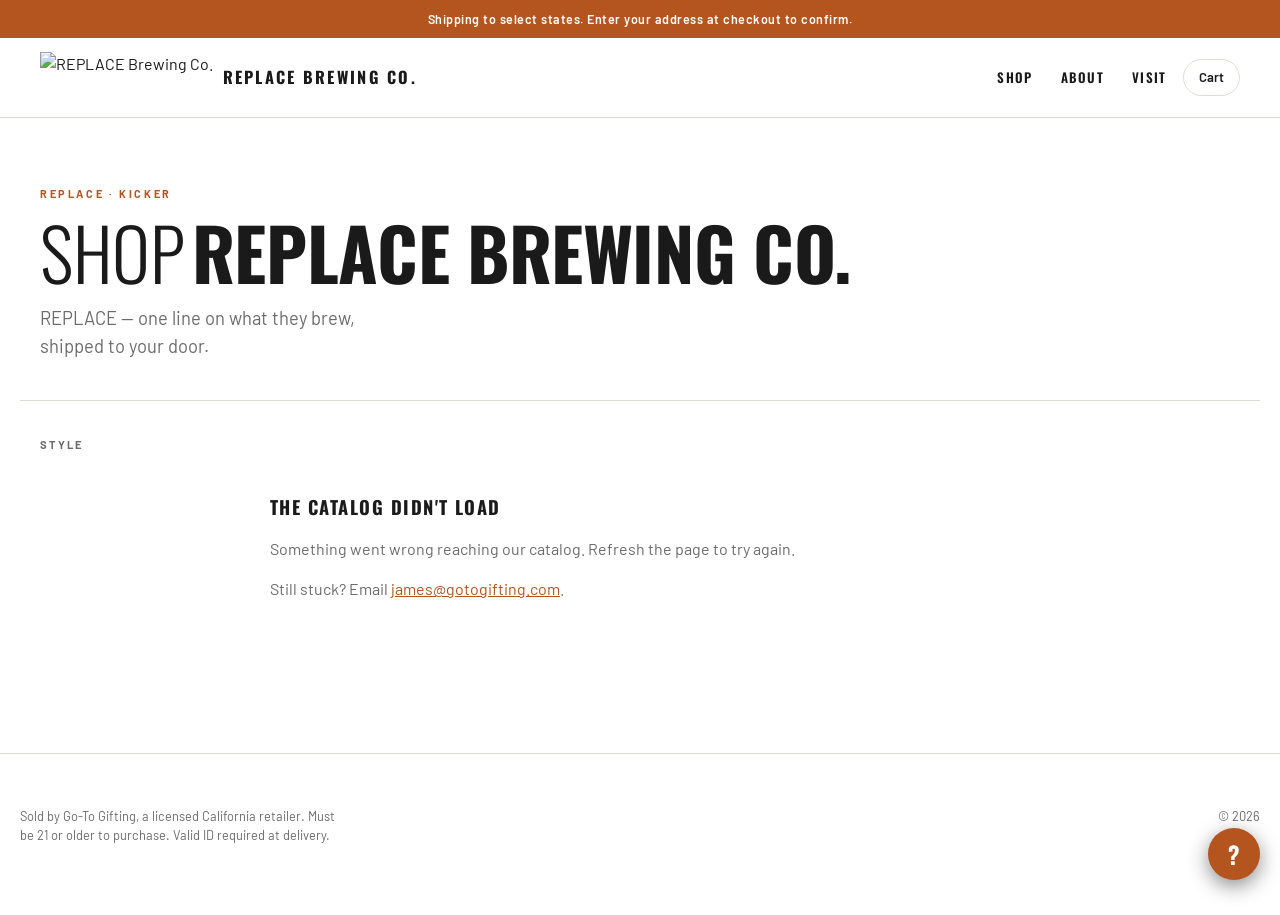
==== index.html @ 084e204e "Brewery portal template, extracted from the Hellbent build Baseline for onboarding co-brand brewery " ====
<!DOCTYPE html>
<html lang="en">
<head>
<meta charset="utf-8">
<meta name="viewport" content="width=device-width, initial-scale=1">
<meta name="robots" content="noindex, nofollow">
<!-- Replace with the brand's own one-liner. Kept static because
     crawlers read it before app.js runs. -->
<meta name="description" content="REPLACE — craft beer shipped to your door.">
<title>Shop</title><!-- app.js rewrites this from BRAND.name -->
<link rel="icon" type="image/png" href="/assets/favicon.png">
<link rel="stylesheet" href="/assets/styles.css">
</head>
<body>

<div class="announce" id="announce"></div>

<header class="masthead">
  <div class="masthead__inner">
    <a class="masthead__logo" id="brand-home" href="#">
      <img id="brand-logo" alt="">
      <span class="masthead__name" id="brand-name"></span>
    </a>
    <span class="masthead__spacer"></span>
    <nav class="masthead__nav" id="brand-nav" aria-label="Shop"></nav>
    <button class="cart-btn" id="cart-open" type="button" aria-haspopup="dialog">
      Cart
      <span class="cart-btn__count" id="cart-count" hidden>0</span>
    </button>
  </div>
</header>

<main>
  <section class="hero">
    <div class="hero__copy">
      <p class="hero__kicker" id="hero-kicker"></p>
      <h1 class="hero__title" id="hero-title">
        <span id="hero-lead"></span>
        <img id="hero-mark" alt="" hidden>
      </h1>
      <p class="hero__tagline" id="hero-tagline"></p>
    </div>
    <img class="hero__badge" id="hero-badge" alt="" hidden>
  </section>

  <!-- Promo ticker. Built by app.js from BRAND.promo; the whole
       section removes itself when promo.active is false. -->
  <section class="tape" id="tape" hidden>
    <p class="visually-hidden" id="tape-readable"></p>
    <div class="tape__track" id="tape-track" aria-hidden="true"></div>
    <p class="tape__static" id="tape-static" hidden></p>
    <span class="tape__fade" aria-hidden="true"></span>
    <button class="tape__pause" id="tape-pause" type="button" aria-pressed="false">
      <span class="visually-hidden">Pause the scrolling banner</span>
      <span class="tape__pause-icon" aria-hidden="true"></span>
    </button>
  </section>

  <!-- Pre-sale / minimum-order notices. Painted by app.js from
       brand.config.js; the whole strip removes itself when nothing is active. -->
  <aside class="notices" id="notices" aria-label="Ordering information" hidden></aside>

  <div class="shell">
    <nav class="filters" id="filters-nav" aria-label="Filter by style">
      <h2 class="filters__heading" id="filters-heading">Style</h2>
      <ul class="filters__list" id="filters"></ul>
    </nav>
    <section id="grid" aria-live="polite" aria-busy="true"></section>
  </div>
</main>

<footer class="footer">
  <div class="footer__inner">
    <p class="footer__legal" id="footer-legal"></p>
    <span class="masthead__spacer"></span>
    <p>&copy; <span id="footer-year"></span></p>
  </div>
</footer>

<div class="scrim" id="scrim" data-open="false"></div>

<aside class="drawer" id="drawer" data-open="false" role="dialog"
       aria-modal="true" aria-labelledby="drawer-title" aria-hidden="true">
  <div class="drawer__head">
    <h2 class="drawer__title" id="drawer-title">Your Cart</h2>
    <button class="drawer__close" id="drawer-close" type="button" aria-label="Close cart">&times;</button>
  </div>

  <div class="drawer__body" id="drawer-body"></div>

  <div class="drawer__foot" id="drawer-foot" hidden>
    <div class="drawer__error" id="drawer-error" role="alert" hidden></div>
    <div class="drawer__total">
      <span>Subtotal</span>
      <span id="cart-total">—</span>
    </div>
    <p class="drawer__tax">Shipping and tax calculated at checkout.</p>
    <!-- Adult signature disclosure. Painted from BRAND.adultSignature.
         The fee itself is applied at Shopify checkout, once per order. -->
    <p class="drawer__signature" id="drawer-signature" hidden></p>
    <p class="drawer__presale" id="drawer-presale" hidden></p>
    <div class="drawer__min" id="drawer-min" role="status" hidden></div>
    <button class="checkout-btn" id="checkout" type="button">Checkout</button>
    <p class="handoff" id="handoff"></p>
  </div>
</aside>

<!-- ══ Help widget ═══════════════════════════════════════════════════════
     The form markup must be REAL, STATIC HTML in this file. Netlify detects
     forms by parsing the deployed HTML at build; a form injected by JS is
     never registered and every submission 404s. Do not move this into app.js.

     app.js posts it over fetch so the panel can show inline success. The
     action= below is the no-JS fallback path.
     ══════════════════════════════════════════════════════════════════════ -->
<button class="help-fab" id="help-open" type="button"
        aria-expanded="false" aria-controls="help-panel"
        aria-label="Need help? Send us a message">
  <span aria-hidden="true">?</span>
</button>

<!-- ‹REPLACE› the form name below in BOTH places, and match it to
     helpForm.formName in brand.config.js. Netlify keys submissions on it. -->
<div class="help-panel" id="help-panel" data-open="false" role="dialog"
     aria-labelledby="help-title" aria-hidden="true">
  <div class="help-panel__head">
    <h2 class="help-panel__title" id="help-title"></h2>
    <button class="help-panel__close" id="help-close" type="button"
            aria-label="Close help">&times;</button>
  </div>

  <p class="help-panel__line" id="help-line"></p>

  <form class="help-form" id="help-form" name="REPLACE-help" method="POST"
        action="/thanks.html" data-netlify="true" data-netlify-honeypot="bot-field">
    <input type="hidden" name="form-name" value="REPLACE-help">
    <p class="help-form__pot">
      <label>Leave this field empty <input name="bot-field" tabindex="-1" autocomplete="off"></label>
    </p>

    <label class="help-form__label" for="help-name">Name</label>
    <input class="help-form__input" id="help-name" name="name" type="text"
           autocomplete="name" required>

    <label class="help-form__label" for="help-email">Email</label>
    <input class="help-form__input" id="help-email" name="email" type="email"
           autocomplete="email" required>

    <label class="help-form__label" for="help-order">Order number <span>(optional)</span></label>
    <input class="help-form__input" id="help-order" name="order" type="text"
           autocomplete="off">

    <label class="help-form__label" for="help-message">How can we help?</label>
    <textarea class="help-form__input help-form__textarea" id="help-message"
              name="message" rows="4" required></textarea>

    <div class="help-form__status" id="help-status" role="status" hidden></div>
    <button class="help-form__submit" id="help-submit" type="submit">Send message</button>
  </form>
</div>

<script type="module" src="/assets/app.js"></script>
</body>
</html>
---- assets/styles.css ----
/* ═══════════════════════════════════════════════════════════
   Every color comes from a custom property set by app.js from
   brand.config.js. No hardcoded hex in this file — that's what
   keeps the template brand-agnostic.
   ═══════════════════════════════════════════════════════════ */

*, *::before, *::after { box-sizing: border-box; }

html {
  -webkit-text-size-adjust: 100%;
  overflow-x: hidden;
}

body {
  margin: 0;
  min-width: 320px;
  background: var(--bg);
  color: var(--text);
  font-family: var(--font-body);
  font-size: 16px;
  line-height: 1.5;
  -webkit-font-smoothing: antialiased;
}

img { max-width: 100%; display: block; }

button { font: inherit; color: inherit; cursor: pointer; }

a { color: inherit; }

:focus-visible {
  outline: 2px solid var(--accent);
  outline-offset: 3px;
  border-radius: 2px;
}

.visually-hidden {
  position: absolute; width: 1px; height: 1px;
  padding: 0; margin: -1px; overflow: hidden;
  clip: rect(0 0 0 0); white-space: nowrap; border: 0;
}

/* ── Announcement ─────────────────────────────────────────── */
.announce {
  background: var(--accent);
  color: var(--accent-text);
  text-align: center;
  font-size: 0.78rem;
  font-weight: 600;
  letter-spacing: 0.04em;
  padding: 0.6rem 1rem;
}

/* Pre-sale flag, ahead of the shipping line in the same bar. Boxed so it
   reads as a status stamp rather than as more sentence. */
.announce__flag {
  display: inline-block;
  margin-right: 0.6rem;
  padding: 0.12rem 0.5rem;
  border-radius: 3px;
  background: var(--accent-text);
  color: var(--accent);
  text-transform: uppercase;
  letter-spacing: 0.08em;
  font-weight: 700;
}

/* ── Header ───────────────────────────────────────────────── */
.masthead {
  position: sticky; top: 0; z-index: 40;
  background: color-mix(in srgb, var(--bg) 92%, transparent);
  backdrop-filter: blur(10px);
  border-bottom: 1px solid var(--line);
}
.masthead__inner {
  max-width: 1240px; margin: 0 auto;
  padding: 0.85rem 1.25rem;
  display: flex; align-items: center; gap: 1rem;
}
.masthead__logo { display: flex; align-items: center; gap: 0.6rem; text-decoration: none; }
.masthead__logo img { height: 52px; width: auto; }
.masthead__name {
  font-family: var(--font-display);
  font-size: 1.02rem; line-height: 1;
  font-weight: 800; text-transform: uppercase;
  letter-spacing: 0.14em;
}
.masthead__spacer { flex: 1; }
/* Hero wordmark sits inline beside "Shop". Cap height, not em box: the
   logotype's glyphs fill its frame edge to edge, so matching it to the full em
   would render it noticeably heavier than the type next to it. */
/* SHOP's cap height measures 0.819em in Oswald 800. The wordmark is set to
   0.95em so HELLBENT reads clearly taller than SHOP, per their team. Its ink
   fills the file edge to edge, so height here is true ink height. */
#hero-mark {
  display: inline-block; vertical-align: baseline;
  height: 0.95em; width: auto;
  margin-left: 0.16em;
  position: relative; top: 0.012em;   /* optical baseline seat */
}
/* Nav uses uppercase display type with wide tracking by default.
   Wraps to a full-width second row below ~560px so the logo and cart button
   keep their space on a phone. */
.masthead__nav { display: flex; align-items: center; gap: 1.75rem; }
.masthead__link {
  font-family: var(--font-display);
  font-size: 0.82rem; color: var(--text);
  text-decoration: none; font-weight: 600;
  text-transform: uppercase; letter-spacing: 0.1em;
  white-space: nowrap;
}
.masthead__link:hover { color: var(--accent); }

.cart-btn {
  position: relative;
  background: none; border: 1px solid var(--line);
  border-radius: 999px;
  padding: 0.5rem 0.95rem;
  font-size: 0.82rem; font-weight: 600;
  display: inline-flex; align-items: center; gap: 0.45rem;
  transition: border-color 0.15s, background 0.15s;
}
.cart-btn:hover { border-color: var(--accent); background: var(--surface); }
.cart-btn__count {
  background: var(--accent); color: var(--accent-text);
  border-radius: 999px;
  min-width: 1.25rem; height: 1.25rem;
  display: grid; place-items: center;
  font-size: 0.7rem; font-weight: 700;
}
.cart-btn__count[hidden] { display: none; }

/* ── Hero ─────────────────────────────────────────────────── */
.hero {
  max-width: 1240px; margin: 0 auto;
  padding: clamp(2.75rem, 7vw, 4.25rem) 1.25rem clamp(1.75rem, 3.5vw, 2.5rem);
  border-bottom: 1px solid var(--line);
  margin-bottom: clamp(1.5rem, 3vw, 2.25rem);
  display: flex; align-items: center; gap: clamp(1.5rem, 5vw, 4rem);
}
.hero__copy { flex: 1 1 auto; min-width: 0; }
/* Claim badge filling the hero's open right side. Capped so it reads as a
   stamp beside the headline rather than competing with it. */
.hero__badge {
  flex: 0 0 auto;
  width: clamp(112px, 13vw, 168px);
  height: auto; display: block;
}
.hero__kicker {
  font-size: 0.68rem; letter-spacing: 0.24em;
  text-transform: uppercase; color: var(--accent);
  font-weight: 700; margin: 0 0 0.9rem;
}
.hero__title {
  font-family: var(--font-display);
  font-size: clamp(2.3rem, 6.8vw, 4.5rem);
  font-weight: 800; line-height: 0.98;
  letter-spacing: -0.005em;
  margin: 0; text-transform: uppercase;
  display: flex; align-items: baseline; flex-wrap: wrap;
  gap: 0 0.1em;
}
.hero__title .thin { font-weight: 300; }
.hero__tagline {
  color: var(--muted);
  font-size: clamp(0.95rem, 2.2vw, 1.15rem);
  margin: 1.1rem 0 0; max-width: 32ch;
}

/* ── Caution-tape ticker ──────────────────────────────────── */
/* Geometry measured off their own ticker-blank asset (2560x114): stripe
   bands are ~15% of the height top and bottom, leaning 45deg, horizontal
   period ~106px at that scale. Drawn here in CSS from --accent and
   --accent-text so it needs no image and follows the palette. */
.tape {
  --tape-h: 61px;
  --stripe-band: 9px;       /* ~15% of 61px, as in their artwork */
  --stripe-ink: 21px;       /* black run, measured perpendicular */
  --stripe-period: 40px;    /* black + amber, perpendicular */
  position: relative;
  height: var(--tape-h);
  margin-bottom: 1.75rem;
  background: var(--accent);
  overflow: hidden;
  display: flex;
  align-items: center;
}
.tape[hidden] { display: none; }

/* Hazard stripes, top and bottom edges only. */
.tape::before,
.tape::after {
  content: "";
  position: absolute;
  left: 0; right: 0;
  height: var(--stripe-band);
  background: repeating-linear-gradient(45deg,
    var(--accent-text) 0 var(--stripe-ink),
    var(--accent) var(--stripe-ink) var(--stripe-period));
  z-index: 1;
  pointer-events: none;
}
.tape::before { top: 0; }
.tape::after  { bottom: 0; }

.tape__track {
  display: flex;
  flex: none;
  will-change: transform;
  animation: tape-scroll var(--tape-duration, 45s) linear infinite;
}
.tape__half { display: flex; flex: none; }

.tape__track span {
  flex: none;
  margin: 0 20px;                        /* their spacing */
  font-family: var(--font-display);
  font-size: 32px;
  line-height: 86%;
  font-weight: 700;
  text-transform: uppercase;
  color: var(--accent-text);
  white-space: nowrap;
}

@keyframes tape-scroll {
  from { transform: translate3d(0, 0, 0); }
  to   { transform: translate3d(-50%, 0, 0); }
}

/* Stop on hover and on keyboard focus as well as via the button — a
   shopper trying to read it shouldn't have to chase it. */
.tape:hover .tape__track,
.tape:focus-within .tape__track,
.tape[data-paused="true"] .tape__track { animation-play-state: paused; }

/* Shown instead of the scroll when motion is reduced. */
.tape__static {
  margin: 0 auto;
  padding: 0 1.25rem;
  font-family: var(--font-display);
  font-size: clamp(0.85rem, 2.4vw, 1.15rem);
  font-weight: 700;
  text-transform: uppercase;
  letter-spacing: 0.04em;
  color: var(--accent-text);
  text-align: center;
}
.tape__static[hidden] { display: none; }

/* Amber gutter so the scrolling copy fades out before it reaches the pause
   control instead of colliding with it. Inset top and bottom so the hazard
   stripes still run edge to edge behind it. */
.tape__fade {
  position: absolute;
  right: 0;
  top: var(--stripe-band);
  bottom: var(--stripe-band);
  width: 110px;
  z-index: 2;
  pointer-events: none;
  background: linear-gradient(to right, transparent, var(--accent) 60%);
}

/* WCAG 2.2.2 — moving content that runs past five seconds needs a way to
   stop it. Sits inside the band, deliberately quiet. */
.tape__pause {
  position: absolute;
  right: 0.5rem;
  top: 50%;
  transform: translateY(-50%);
  z-index: 3;
  width: 30px; height: 30px;
  display: flex; align-items: center; justify-content: center;
  border: 0; border-radius: 999px;
  background: transparent;
  color: var(--accent-text);
  opacity: 0.6;
  transition: opacity 0.14s, background 0.14s;
}
.tape__pause:hover,
.tape__pause:focus-visible {
  opacity: 1;
  background: color-mix(in srgb, var(--accent-text) 16%, transparent);
}

/* Two bars — becomes a single play triangle when paused. */
.tape__pause-icon {
  width: 10px; height: 12px;
  border-left: 3.5px solid currentColor;
  border-right: 3.5px solid currentColor;
}
.tape[data-paused="true"] .tape__pause-icon {
  width: 0; height: 0;
  border-left: 11px solid currentColor;
  border-right: 0;
  border-top: 7px solid transparent;
  border-bottom: 7px solid transparent;
  margin-left: 3px;
}

/* ── Notice strip ─────────────────────────────────────────── */
/* Pre-sale, minimum order, launch promo. Sits between the hero and the
   grid so it's read before anything is added to a cart. */
.notices {
  max-width: 1240px;
  margin: 0 auto 1.75rem;
  padding: 0 1.25rem;
  display: grid;
  grid-template-columns: repeat(auto-fit, minmax(250px, 1fr));
  gap: 0.85rem;
}
.notices[hidden] { display: none; }

.notice {
  display: flex;
  align-items: flex-start;
  gap: 0.85rem;
  padding: 0.95rem 1.1rem;
  background: var(--surface);
  border: 1px solid var(--line);
  border-radius: 10px;
}

/* The minimum is the one that changes what a shopper has to do, so it
   carries the accent edge. The others are informational. */
.notice--lead {
  border-color: var(--accent);
  background: color-mix(in srgb, var(--accent) 8%, var(--surface));
}

/* Wider than tall — the minimum mark is a 60x40 viewBox. Height is what's
   fixed; width follows so the drawn marks aren't letterboxed. */
.notice__icon {
  flex-shrink: 0;
  width: 46px; height: 40px;
  color: var(--accent);
}
.notice__icon svg { width: 100%; height: 100%; display: block; }
.notice--lead .notice__icon { color: var(--accent); }

.notice__body { min-width: 0; }
.notice__heading {
  margin: 0 0 0.2rem;
  font-family: var(--font-display);
  font-size: 0.86rem;
  font-weight: 700;
  text-transform: uppercase;
  letter-spacing: 0.06em;
}
.notice__line {
  margin: 0;
  font-size: 0.8rem;
  line-height: 1.5;
  color: var(--muted);
}

/* ── Layout ───────────────────────────────────────────────── */
.shell {
  max-width: 1240px; margin: 0 auto;
  padding: 0 1.25rem 5rem;
  display: grid; grid-template-columns: 190px 1fr; gap: 2.5rem;
  align-items: start;
}
.shell > * { min-width: 0; }

/* ── Filters ──────────────────────────────────────────────── */
.filters { position: sticky; top: 5.5rem; }
.filters__heading {
  font-size: 0.7rem; letter-spacing: 0.18em; text-transform: uppercase;
  color: var(--muted); margin: 0 0 0.9rem; font-weight: 700;
}
.filters__list { list-style: none; margin: 0; padding: 0; }
.filters__item + .filters__item { margin-top: 0.15rem; }
.filters__btn {
  width: 100%; text-align: left;
  background: none; border: 0;
  padding: 0.5rem 0.7rem;
  border-radius: 7px;
  font-size: 0.9rem; font-weight: 500;
  color: var(--muted);
  display: flex; justify-content: space-between; align-items: center; gap: 0.5rem;
  transition: background 0.14s, color 0.14s;
}
.filters__btn:hover { background: var(--surface); color: var(--text); }
.filters__btn[aria-pressed="true"] {
  background: var(--surface-alt); color: var(--text); font-weight: 700;
}
.filters__btn[aria-pressed="true"]::before {
  content: ""; width: 3px; align-self: stretch;
  background: var(--accent); border-radius: 2px;
  margin: -0.15rem 0.35rem -0.15rem -0.35rem;
}
.filters__count { font-size: 0.75rem; color: var(--muted); font-variant-numeric: tabular-nums; }

.filters__toggle { display: none; }

/* ── Product grid ─────────────────────────────────────────── */
.grid {
  display: grid; gap: 1.5rem;
  grid-template-columns: repeat(3, 1fr);
}

.card {
  background: var(--surface);
  border: 1px solid var(--line);
  border-radius: 12px;
  overflow: hidden;
  display: flex; flex-direction: column;
  transition: border-color 0.16s, transform 0.16s;
}
.card:hover { border-color: var(--accent); transform: translateY(-2px); }
.card--out { opacity: 0.55; }

.card__media {
  /* Exactly matches the composite ratio (2228x1700). Any mismatch here
     letterboxes and shrinks the product. */
  aspect-ratio: 2228 / 1700;
  background: var(--surface-alt);
  position: relative; overflow: hidden;
}
.card__media img {
  width: 100%; height: 100%;
  /* contain, not cover: these renders have transparent margins, so cover would
     crop the box or can at the edges. Padding is trimmed in the source files
     instead, which is what actually makes them read larger. */
  object-fit: contain;
  /* Breathing room between the product and the card edges. The frame ratio
     matches the image exactly, so this insets evenly on all four sides. */
  padding: 5%;
  transition: transform 0.4s ease;
}
.card__media { background: var(--surface); }
.card:hover .card__media img { transform: scale(1.035); }

.card__flag {
  position: absolute; top: 0.7rem; left: 0.7rem;
  background: var(--gold); color: var(--text);
  font-size: 0.62rem; font-weight: 700;
  letter-spacing: 0.1em; text-transform: uppercase;
  padding: 0.28rem 0.5rem; border-radius: 4px;
}
.card__flag--out { background: var(--muted); color: #fff; }

.card__body { padding: 1rem 1rem 1.15rem; display: flex; flex-direction: column; flex: 1; gap: 0.55rem; }
.card__style {
  font-size: 0.66rem; letter-spacing: 0.14em; text-transform: uppercase;
  color: var(--accent); font-weight: 700;
}
.card__title {
  font-family: var(--font-display);
  font-size: 1.02rem; line-height: 1.2;
  font-weight: 700; text-transform: uppercase;
  letter-spacing: 0.045em;
  margin: 0;
}
.card__note {
  font-size: 0.82rem; line-height: 1.45;
  color: var(--muted);
  margin: 0.1rem 0 0;
}
/* Spec line: volume, ABV, tasting notes, pulled from the description's <li>
   items. Deliberately NOT uppercased — these run long enough that small caps
   wrap into an unreadable block. */
.card__spec {
  font-size: 0.76rem; line-height: 1.4;
  color: var(--muted);
  margin: 0.3rem 0 0;
  padding-top: 0.3rem;
  border-top: 1px solid var(--line);
}
/* ── Variant chooser (6-pack / 12-pack samplers) ─────────────
   Segmented buttons up to four options; a native <select> beyond that.
   Both sit above .card__foot so the price and Add button stay pinned to
   the bottom of the card and stay aligned across a row. */
.variants { display: flex; flex-wrap: wrap; gap: 0.4rem; margin-top: 0.15rem; }

.variants__btn {
  font: inherit;
  font-size: 0.78rem;
  font-weight: 600;
  padding: 0.4rem 0.7rem;
  min-height: 2.15rem;                 /* tap target on 375px */
  border: 1px solid var(--line);
  border-radius: 999px;
  background: transparent;
  color: var(--muted);
  cursor: pointer;
  transition: border-color 0.15s, color 0.15s, background 0.15s;
}
.variants__btn:hover:not(:disabled) { border-color: var(--accent); color: var(--text); }
.variants__btn[aria-checked="true"] {
  background: var(--surface-alt);
  border-color: var(--accent);
  color: var(--text);
}
.variants__btn:disabled {
  opacity: 0.45;
  cursor: not-allowed;
  text-decoration: line-through;
}

.variants__label {
  font-size: 0.7rem;
  text-transform: uppercase;
  letter-spacing: 0.06em;
  color: var(--muted);
  width: 100%;
}
.variants__select {
  font: inherit;
  font-size: 0.82rem;
  width: 100%;
  padding: 0.45rem 0.6rem;
  min-height: 2.4rem;
  border: 1px solid var(--line);
  border-radius: 8px;
  background: var(--bg);
  color: var(--text);
}

.card__foot { margin-top: auto; display: flex; align-items: center; gap: 0.75rem; padding-top: 0.4rem; }
.card__price { font-weight: 700; font-size: 1rem; font-variant-numeric: tabular-nums; }

.add-btn {
  margin-left: auto;
  background: var(--accent); color: var(--accent-text);
  border: 0; border-radius: 999px;
  padding: 0.55rem 1.15rem;
  font-size: 0.82rem; font-weight: 700;
  transition: filter 0.14s;
}
.add-btn:hover:not(:disabled) { filter: brightness(1.1); }
.add-btn:disabled { background: var(--surface-alt); color: var(--muted); cursor: not-allowed; }

/* ── States ───────────────────────────────────────────────── */
.state { padding: 3.5rem 0; color: var(--muted); }
.state__title {
  font-family: var(--font-display); font-size: 1.15rem;
  font-weight: 800; text-transform: uppercase; letter-spacing: 0.08em;
  color: var(--text); margin: 0 0 0.6rem;
}
.state a { color: var(--accent); }

.skeleton {
  background: var(--surface);
  border: 1px solid var(--line);
  border-radius: 12px; height: 340px;
  animation: pulse 1.4s ease-in-out infinite;
}
@keyframes pulse { 0%,100% { opacity: 0.5 } 50% { opacity: 0.85 } }

/* ── Cart drawer ──────────────────────────────────────────── */
.scrim {
  position: fixed; inset: 0; z-index: 50;
  background: rgba(0,0,0,0.55);
  opacity: 0; pointer-events: none;
  transition: opacity 0.22s;
}
.scrim[data-open="true"] { opacity: 1; pointer-events: auto; }

.drawer {
  position: fixed; top: 0; right: 0; bottom: 0; z-index: 51;
  width: min(420px, 100%);
  height: 100dvh;
  background: var(--bg);
  border-left: 1px solid var(--line);
  transform: translateX(100%);
  transition: transform 0.26s cubic-bezier(0.4, 0, 0.2, 1);
  display: flex; flex-direction: column;
}
.drawer[data-open="true"] { transform: translateX(0); }

.drawer__head {
  padding: 1.1rem 1.25rem;
  border-bottom: 1px solid var(--line);
  display: flex; align-items: center; gap: 0.75rem;
}
.drawer__title {
  font-family: var(--font-display); font-size: 0.95rem; margin: 0;
  font-weight: 800; text-transform: uppercase; letter-spacing: 0.14em;
}
.drawer__close {
  margin-left: auto; background: none; border: 0;
  color: var(--muted); font-size: 1.5rem; line-height: 1;
  padding: 0.2rem 0.45rem; border-radius: 6px;
}
.drawer__close:hover { color: var(--text); background: var(--surface); }

.drawer__body { flex: 1; overflow-y: auto; padding: 1.25rem; }
.drawer__empty { color: var(--muted); text-align: center; padding: 3rem 1rem; }

.line { display: flex; gap: 0.85rem; padding: 0.9rem 0; border-bottom: 1px solid var(--line); }
.line:first-child { padding-top: 0; }
.line__img { width: 62px; height: 62px; border-radius: 8px; object-fit: cover; background: var(--surface-alt); flex-shrink: 0; }
.line__main { flex: 1; min-width: 0; }
.line__name { font-size: 0.88rem; font-weight: 600; margin: 0 0 0.15rem; }
.line__variant { font-size: 0.75rem; color: var(--muted); margin: 0 0 0.5rem; }
.line__price { font-size: 0.85rem; font-weight: 700; font-variant-numeric: tabular-nums; }

.stepper { display: inline-flex; align-items: center; gap: 0.15rem; border: 1px solid var(--line); border-radius: 999px; padding: 0.12rem; }
.stepper button {
  background: none; border: 0; width: 1.7rem; height: 1.7rem;
  border-radius: 999px; color: var(--muted); font-size: 1rem; line-height: 1;
}
.stepper button:hover { background: var(--surface); color: var(--text); }
.stepper output { min-width: 1.5rem; text-align: center; font-size: 0.82rem; font-weight: 600; font-variant-numeric: tabular-nums; }

.line__remove {
  background: none; border: 0; color: var(--muted);
  font-size: 0.72rem; text-decoration: underline; padding: 0.2rem 0;
}
.line__remove:hover { color: var(--accent); }

.drawer__foot { border-top: 1px solid var(--line); padding: 1.25rem; }
.drawer__total { display: flex; justify-content: space-between; font-weight: 700; margin-bottom: 0.5rem; }
.drawer__total span:last-child { font-variant-numeric: tabular-nums; }
.drawer__tax { font-size: 0.75rem; color: var(--muted); margin: 0 0 0.5rem; }

/* Adult signature disclosure. Muted, but not hidden — a shopper who
   isn't expecting a 21+ signature on delivery is a failed delivery. */
.drawer__signature {
  font-size: 0.75rem;
  line-height: 1.45;
  color: var(--muted);
  margin: 0 0 0.9rem;
  padding-left: 0.6rem;
  border-left: 2px solid var(--line);
}
.drawer__signature[hidden] { display: none; }

.checkout-btn {
  width: 100%; background: var(--accent); color: var(--accent-text);
  border: 0; border-radius: 999px; padding: 0.9rem;
  font-size: 0.95rem; font-weight: 700;
  transition: filter 0.14s;
}
.checkout-btn:hover:not(:disabled) { filter: brightness(1.1); }
/* Busy (preparing the Shopify cart) — a wait cursor is right here. */
.checkout-btn:disabled { opacity: 0.6; cursor: wait; }
/* Blocked by the minimum — a different thing entirely. Reads as unavailable
   rather than loading, and matches how a sold-out Add button looks. */
.checkout-btn[data-blocked="true"] {
  background: var(--surface-alt);
  color: var(--muted);
  opacity: 1;
  cursor: not-allowed;
}

/* Seller-of-record disclosure. Legally load-bearing — never hide. */
.handoff {
  margin: 0.85rem 0 0; font-size: 0.74rem; line-height: 1.45;
  color: var(--muted); text-align: center;
}

/* Pre-sale disclosure in the cart. A shopper about to pay needs to know
   the box isn't shipping today — the announcement bar is too easy to miss. */
.drawer__presale {
  margin: 0 0 0.9rem;
  font-size: 0.74rem;
  line-height: 1.45;
  color: var(--muted);
}
.drawer__presale[hidden] { display: none; }

/* Minimum-order gate. Sits directly above the button it disables so the
   reason and the blocked control are read together. */
.drawer__min {
  background: color-mix(in srgb, var(--accent) 12%, transparent);
  border: 1px solid var(--accent);
  border-radius: 8px;
  padding: 0.65rem 0.8rem;
  font-size: 0.78rem;
  line-height: 1.45;
  font-weight: 600;
  margin-bottom: 0.75rem;
}
.drawer__min[hidden] { display: none; }

.drawer__error {
  background: color-mix(in srgb, var(--accent) 14%, transparent);
  border: 1px solid var(--accent);
  border-radius: 8px; padding: 0.7rem 0.85rem;
  font-size: 0.78rem; margin-bottom: 0.85rem;
}

/* ── Footer ───────────────────────────────────────────────── */
.footer {
  border-top: 1px solid var(--line);
  padding: 2.5rem 1.25rem 3.5rem;
  color: var(--muted); font-size: 0.8rem;
}
.footer__inner { max-width: 1240px; margin: 0 auto; display: flex; flex-wrap: wrap; gap: 1rem 2rem; align-items: baseline; }
.footer__legal { max-width: 46ch; line-height: 1.55; }

/* ── Help widget ──────────────────────────────────────────── */
/* Stacking: masthead 40 · help 45/46 · scrim 50 · drawer 51. The cart
   drawer deliberately covers the help widget, and openDrawer() also sets
   body[data-drawer="open"] to take the button out of the tab order. */
.help-fab {
  position: fixed;
  right: 1.25rem;
  bottom: 1.25rem;
  z-index: 45;
  width: 52px; height: 52px;
  border: 0; border-radius: 999px;
  background: var(--accent);
  color: var(--accent-text);
  font-family: var(--font-display);
  font-size: 1.5rem; font-weight: 700; line-height: 1;
  display: flex; align-items: center; justify-content: center;
  box-shadow: 0 6px 20px rgba(0, 0, 0, 0.45);
  transition: filter 0.14s, transform 0.14s;
}
.help-fab:hover { filter: brightness(1.1); transform: translateY(-2px); }

body[data-drawer="open"] .help-fab,
body[data-drawer="open"] .help-panel { display: none; }

.help-panel {
  position: fixed;
  right: 1.25rem;
  bottom: 5.25rem;
  z-index: 46;
  width: min(360px, calc(100vw - 2.5rem));
  max-height: min(560px, calc(100vh - 8rem));
  overflow-y: auto;
  background: var(--surface);
  border: 1px solid var(--line);
  border-radius: 12px;
  padding: 1.15rem;
  box-shadow: 0 12px 36px rgba(0, 0, 0, 0.55);
  opacity: 0; transform: translateY(8px);
  pointer-events: none;
  transition: opacity 0.16s, transform 0.16s;
}
.help-panel[data-open="true"] {
  opacity: 1; transform: translateY(0); pointer-events: auto;
}

.help-panel__head {
  display: flex; align-items: flex-start; gap: 0.5rem;
  margin-bottom: 0.35rem;
}
.help-panel__title {
  flex: 1; margin: 0;
  font-family: var(--font-display);
  font-size: 1.05rem; font-weight: 700;
  text-transform: uppercase; letter-spacing: 0.05em;
}
.help-panel__close {
  background: none; border: 0; color: var(--muted);
  font-size: 1.5rem; line-height: 1;
  width: 32px; height: 32px; border-radius: 6px;
  flex-shrink: 0;
}
.help-panel__close:hover { color: var(--text); background: var(--surface-alt); }

.help-panel__line {
  margin: 0 0 0.95rem;
  font-size: 0.8rem; line-height: 1.5; color: var(--muted);
}

/* Honeypot. Hidden from people, still reachable by the bots that fill
   every field they find — which is the whole point. */
.help-form__pot { position: absolute; left: -9999px; }

.help-form__label {
  display: block;
  font-size: 0.72rem; font-weight: 700;
  text-transform: uppercase; letter-spacing: 0.06em;
  margin-bottom: 0.3rem;
}
.help-form__label span { font-weight: 400; text-transform: none; letter-spacing: 0; color: var(--muted); }

.help-form__input {
  width: 100%;
  background: var(--bg);
  border: 1px solid var(--line);
  border-radius: 8px;
  color: var(--text);
  font-family: var(--font-body);
  font-size: 0.85rem;
  padding: 0.55rem 0.65rem;
  margin-bottom: 0.8rem;
}
.help-form__input:focus-visible { border-color: var(--accent); }
.help-form__textarea { resize: vertical; min-height: 84px; }

.help-form__status {
  border-radius: 8px; padding: 0.65rem 0.8rem;
  font-size: 0.78rem; line-height: 1.45;
  margin-bottom: 0.75rem;
}
.help-form__status[hidden] { display: none; }
.help-form__status--ok {
  background: color-mix(in srgb, var(--accent) 12%, transparent);
  border: 1px solid var(--accent);
}
.help-form__status--bad {
  background: color-mix(in srgb, var(--gold) 18%, transparent);
  border: 1px solid var(--gold);
}
.help-form__status a { color: var(--accent); }

.help-form__submit {
  width: 100%;
  background: var(--accent); color: var(--accent-text);
  border: 0; border-radius: 999px;
  padding: 0.75rem;
  font-size: 0.88rem; font-weight: 700;
  transition: filter 0.14s;
}
.help-form__submit:hover:not(:disabled) { filter: brightness(1.1); }
.help-form__submit:disabled { opacity: 0.6; cursor: wait; }

/* Standalone pages (thanks.html) borrow the shell without a sidebar. */
.shell--solo {
  max-width: 1240px; margin: 0 auto;
  padding: 2rem 1.25rem 4rem;
  display: block;
}

/* ── Responsive ───────────────────────────────────────────── */
@media (max-width: 560px) {
  .masthead__inner { flex-wrap: wrap; gap: 0.6rem 0.75rem; }
  .masthead__logo img { height: 40px; }
  /* Nav takes the full second row and scrolls sideways if it ever outgrows it. */
  .masthead__nav {
    order: 3; flex-basis: 100%;
    gap: 1.25rem;
    overflow-x: auto; scrollbar-width: none;
    padding-bottom: 0.15rem;
    border-top: 1px solid var(--line);
    padding-top: 0.6rem;
  }
  .masthead__nav::-webkit-scrollbar { display: none; }
  /* Text is small here; pad the hit area out to a thumb-sized target. */
  .masthead__link {
    font-size: 0.76rem;
    display: inline-flex; align-items: center;
    min-height: 40px;
  }
}

@media (max-width: 960px) {
  .grid { grid-template-columns: repeat(2, 1fr); }
  .shell { grid-template-columns: 1fr; gap: 1.25rem; }
  .filters { position: static; }
  .filters__heading { display: none; }
  .filters__list {
    display: flex; gap: 0.4rem; overflow-x: auto;
    padding: 0.2rem 0 0.55rem; scrollbar-width: none;
    scroll-snap-type: x proximity;
    overscroll-behavior-inline: contain;
  }
  .filters__list::-webkit-scrollbar { display: none; }
  .filters__item + .filters__item { margin-top: 0; }
  .filters__item { flex: 0 0 auto; scroll-snap-align: start; }
  .filters__btn {
    white-space: nowrap; border: 1px solid var(--line);
    border-radius: 999px; min-height: 44px; padding: 0.55rem 0.95rem;
  }
  .filters__btn[aria-pressed="true"]::before { display: none; }
  .filters__btn[aria-pressed="true"] { border-color: var(--accent); }
  .filters__count { display: none; }
}

@media (max-width: 680px) {
  .announce {
    font-size: 0.68rem;
    line-height: 1.35;
    padding: 0.5rem 0.8rem;
  }

  .masthead__inner {
    min-height: 64px;
    padding: 0.55rem 0.9rem;
    gap: 0.65rem;
  }
  .masthead__logo { min-width: 0; }
  .masthead__logo img { height: 44px; max-width: 116px; object-fit: contain; }
  /* A portal with a single "Back to Main Site" link collapses it into a round
     ↗ icon here. With three named nav links that hides the labels entirely, so
     the icon treatment is gone — the 560px rule above wraps the nav instead. */
  .cart-btn {
    min-height: 44px;
    flex-shrink: 0;
    padding: 0.55rem 0.8rem;
  }

  .hero {
    padding: 2rem 1rem 1.5rem;
    margin-bottom: 1rem;
  }
  .hero__kicker {
    max-width: 28ch;
    font-size: 0.62rem;
    line-height: 1.55;
    margin-bottom: 0.65rem;
  }
  .hero { flex-direction: column; align-items: flex-start; gap: 1.5rem; }
  .hero__badge { width: min(132px, 40%); }
  .hero__title {
    font-size: clamp(2rem, 12vw, 3.25rem);
    line-height: 0.95;
    overflow-wrap: anywhere;
  }
  .hero__tagline { margin-top: 0.85rem; }

  .shell {
    gap: 0.85rem;
    padding: 0 1rem 3.5rem;
  }
  .filters {
    margin-inline: -1rem;
    overflow: hidden;
  }
  .filters__list {
    padding-inline: 1rem;
    scroll-padding-inline: 1rem;
  }

  .grid {
    grid-template-columns: 1fr;
    gap: 0.85rem;
  }
  .card {
    min-height: 180px;
    display: grid;
    grid-template-columns: minmax(132px, 42%) 1fr;
    border-radius: 10px;
  }
  .card:hover { transform: none; }
  .card__media { aspect-ratio: 2228 / 1700; min-height: 0; }
  .card:hover .card__media img { transform: none; }
  .card__flag { top: 0.55rem; left: 0.55rem; }
  .card__body { min-width: 0; padding: 0.9rem; gap: 0.4rem; }
  .card__style { font-size: 0.6rem; line-height: 1.35; }
  .card__title {
    font-size: clamp(0.9rem, 4.2vw, 1.05rem);
    overflow-wrap: anywhere;
  }
  .card__foot {
    align-items: flex-end;
    flex-wrap: wrap;
    gap: 0.6rem;
  }
  .add-btn {
    min-height: 44px;
    padding: 0.6rem 1rem;
  }
  .skeleton { height: 180px; }

  .drawer { width: 100%; border-left: 0; }
  .drawer__head { padding: 0.85rem 1rem; }
  .drawer__close {
    min-width: 44px;
    min-height: 44px;
  }
  .drawer__body { padding: 1rem; }
  .drawer__foot {
    padding: 1rem 1rem max(1rem, env(safe-area-inset-bottom));
    background: var(--bg);
  }
  .line { gap: 0.7rem; }
  .stepper button { width: 2rem; height: 2rem; }
  .line__remove { min-height: 44px; }
  .checkout-btn { min-height: 48px; }

  .tape {
    --tape-h: 44px;
    --stripe-band: 7px;
    --stripe-ink: 15px;
    --stripe-period: 29px;
    margin-bottom: 1.25rem;
  }
  .tape__track span { font-size: 20px; margin: 0 14px; }
  .tape__fade { width: 76px; }
  .tape__pause { right: 0.35rem; width: 34px; height: 34px; }

  .notices {
    padding: 0 1rem;
    margin-bottom: 1.25rem;
    gap: 0.6rem;
    grid-template-columns: 1fr;
  }
  .notice { padding: 0.8rem 0.9rem; gap: 0.7rem; }
  .notice__icon { width: 40px; height: 34px; }

  .help-fab {
    right: 1rem;
    bottom: max(1rem, env(safe-area-inset-bottom));
  }
  .help-panel {
    right: 1rem; left: 1rem;
    width: auto;
    bottom: calc(4.75rem + env(safe-area-inset-bottom));
    max-height: calc(100vh - 7.5rem);
  }

  .footer { padding: 2rem 1rem max(2rem, env(safe-area-inset-bottom)); }
  .footer__inner { display: grid; gap: 0.75rem; }
  .footer__inner .masthead__spacer { display: none; }
  .footer__inner p { margin: 0; }
}

@media (max-width: 380px) {
  .masthead__logo img { max-width: 96px; }
  .cart-btn { padding-inline: 0.7rem; }
  .card { grid-template-columns: minmax(118px, 40%) 1fr; }
  .card__body { padding: 0.75rem; }
  .add-btn { width: 100%; margin-left: 0; }
}

@media (prefers-reduced-motion: reduce) {
  *, *::before, *::after {
    animation-duration: 0.01ms !important;
    animation-iteration-count: 1 !important;
    transition-duration: 0.01ms !important;
  }
  .drawer { transition: none; }
  /* Belt and braces: paintTape() already removes the track under reduced
     motion and shows the static line. If JS hasn't run yet, this stops the
     global 0.01ms rule from snapping the marquee to its end frame. */
  .tape__track { animation: none !important; transform: none !important; }
}
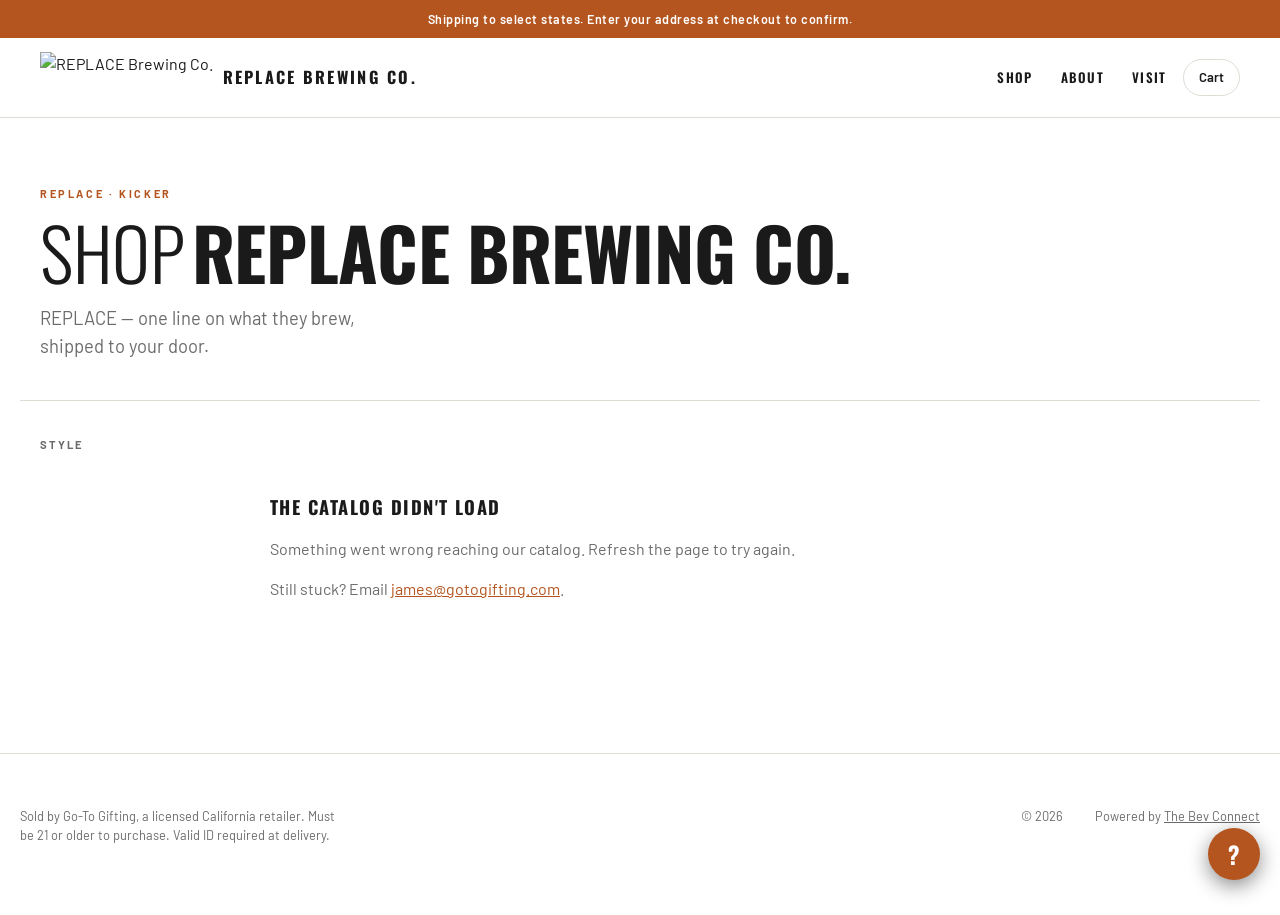
==== commit 7d53fe26: "Add 'Powered by The Bev Connect' to site footer" ====
--- a/index.html
+++ b/index.html
@@ -74,6 +74,7 @@
     <p class="footer__legal" id="footer-legal"></p>
     <span class="masthead__spacer"></span>
     <p>&copy; <span id="footer-year"></span></p>
+    <p class="footer__powered">Powered by <a href="https://thebevconnect.com" target="_blank" rel="noopener">The Bev Connect</a></p>
   </div>
 </footer>
 
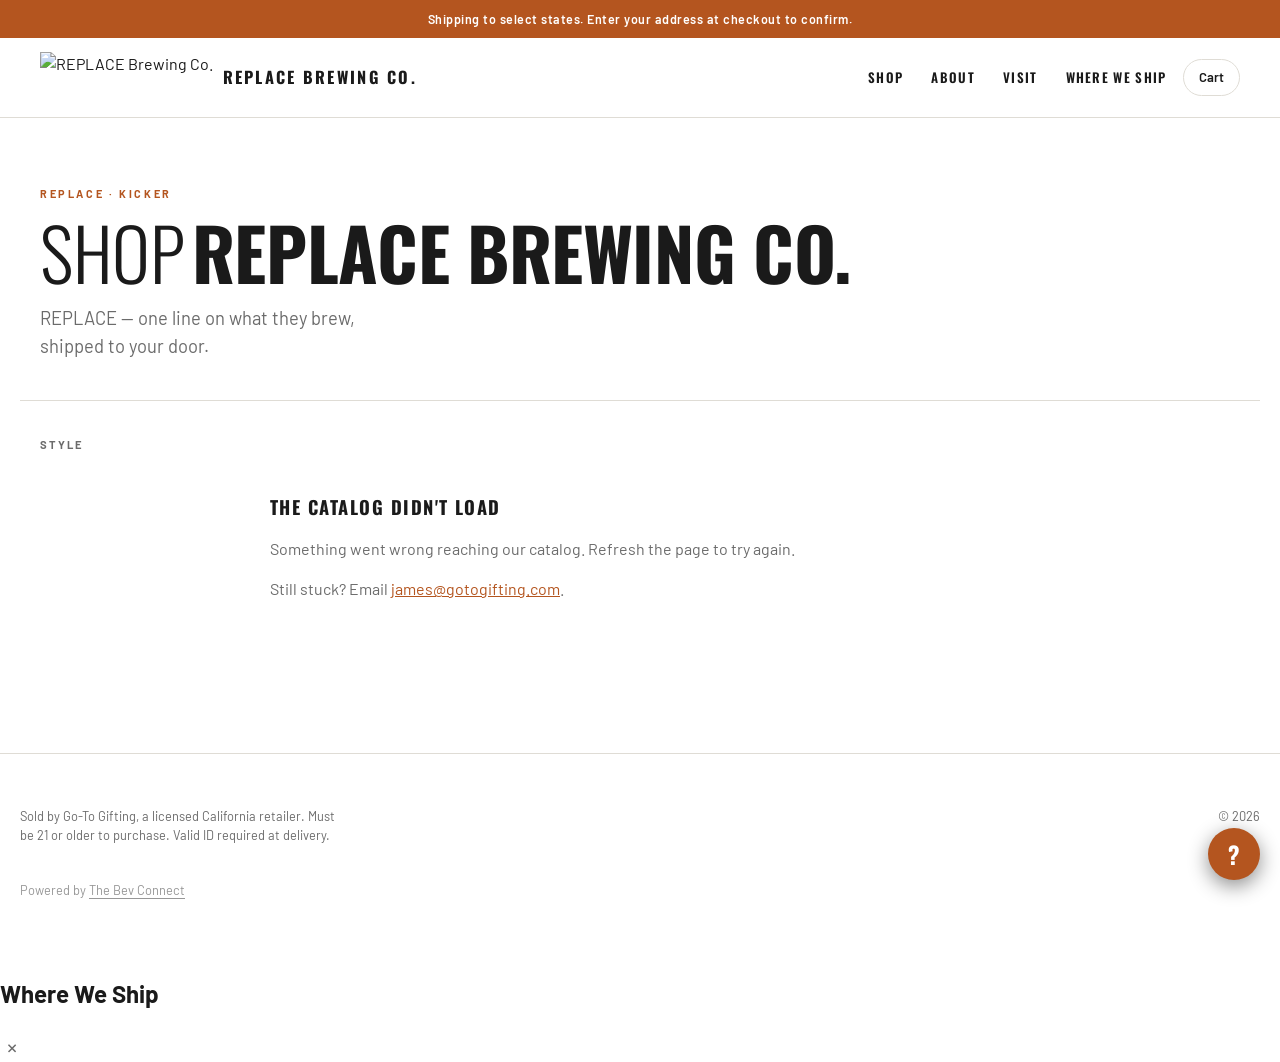
==== commit c2900d27: "Add Where We Ship modal markup" ====
--- a/index.html
+++ b/index.html
@@ -106,6 +106,24 @@
   </div>
 </aside>
 
+<!-- ══ Where We Ship ════════════════════════════════════════════════════
+     Opened from the header nav and from #shipping in the URL, so the map is
+     linkable without ever taking a shopper off the shop. Body is painted by
+     app.js from assets/shipping-coverage.js.
+
+     DISPLAY ONLY. This is a guide to where we generally deliver. Destination
+     eligibility is decided at Shopify checkout and nowhere else.
+     ══════════════════════════════════════════════════════════════════════ -->
+<div class="shipmap" id="ship-modal" data-open="false" role="dialog"
+     aria-modal="true" aria-labelledby="ship-title" aria-hidden="true">
+  <div class="shipmap__head">
+    <h2 class="shipmap__title" id="ship-title">Where We Ship</h2>
+    <button class="drawer__close" id="ship-close" type="button"
+            aria-label="Close">&times;</button>
+  </div>
+  <div class="shipmap__body" id="ship-body"></div>
+</div>
+
 <!-- ══ Help widget ═══════════════════════════════════════════════════════
      The form markup must be REAL, STATIC HTML in this file. Netlify detects
      forms by parsing the deployed HTML at build; a form injected by JS is
--- a/assets/styles.css
+++ b/assets/styles.css
@@ -692,6 +692,9 @@
 }
 .footer__inner { max-width: 1240px; margin: 0 auto; display: flex; flex-wrap: wrap; gap: 1rem 2rem; align-items: baseline; }
 .footer__legal { max-width: 46ch; line-height: 1.55; }
+.footer__powered { flex-basis: 100%; margin: 0.35rem 0 0; opacity: 0.7; }
+.footer__powered a { color: inherit; text-decoration: none; border-bottom: 1px solid currentColor; }
+.footer__powered a:hover, .footer__powered a:focus-visible { opacity: 1; }
 
 /* ── Help widget ──────────────────────────────────────────── */
 /* Stacking: masthead 40 · help 45/46 · scrim 50 · drawer 51. The cart
